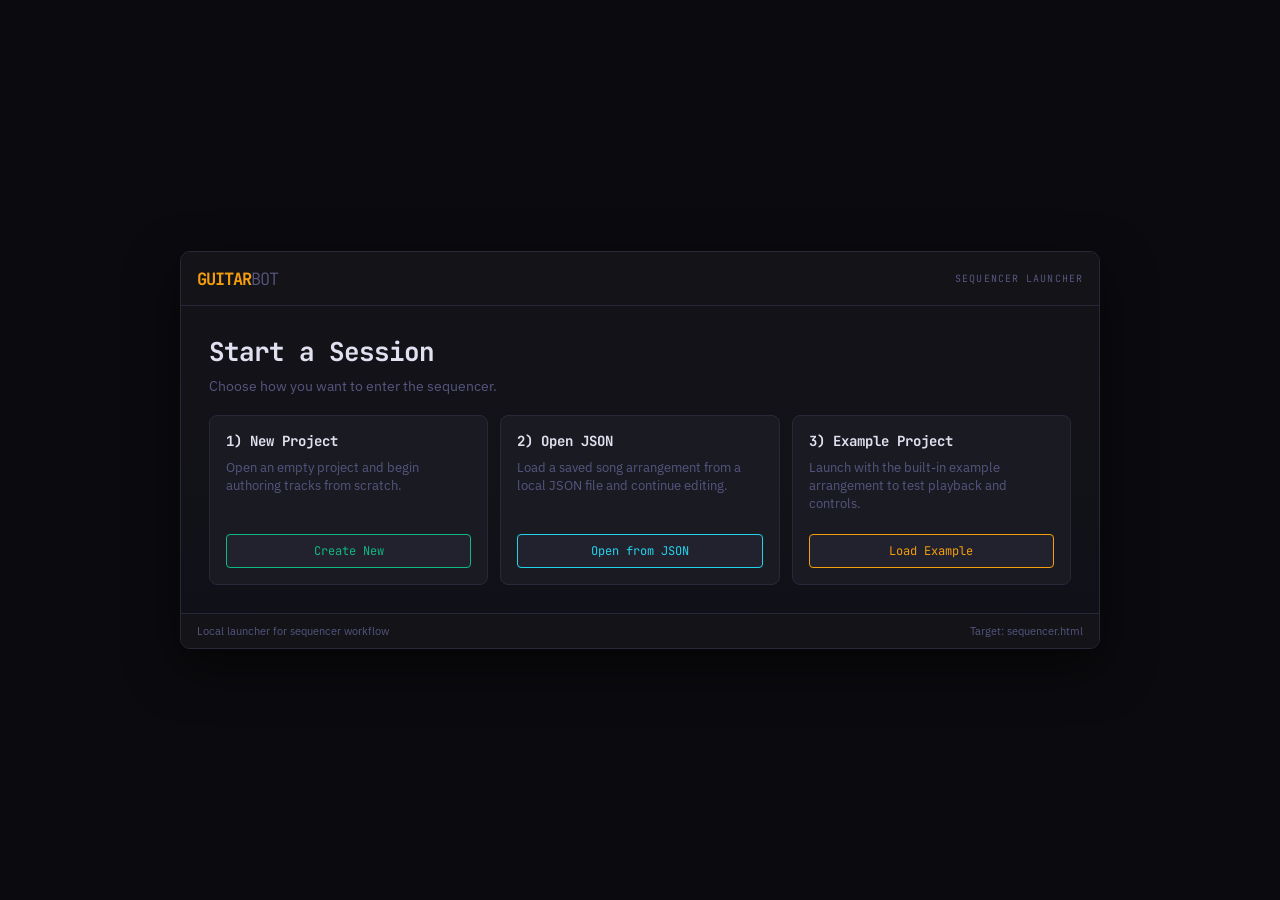
==== web/index.html @ e659f412 "web ui reorg" ====
<!DOCTYPE html>
<html lang="en">
<head>
<meta charset="UTF-8">
<meta name="viewport" content="width=device-width, initial-scale=1.0">
<title>GuitarBot Launcher</title>
<link rel="preconnect" href="https://fonts.googleapis.com">
<link href="https://fonts.googleapis.com/css2?family=JetBrains+Mono:wght@300;400;500;600;700&family=IBM+Plex+Sans:wght@300;400;500;600&display=swap" rel="stylesheet">
<style>
*{box-sizing:border-box;margin:0;padding:0}
:root{
  --bg:#0b0b0f;--surface:#131318;--surface2:#1a1a22;--surface3:#22222e;
  --border:#28283a;--text:#e0e0f0;--text-dim:#565680;
  --amber:#f59e0b;--green:#10b981;--cyan:#22d3ee;
}
html,body{height:100%;background:var(--bg);color:var(--text);font-family:'IBM Plex Sans',sans-serif;user-select:none}
body{display:flex;align-items:center;justify-content:center;padding:24px}

.shell{
  width:min(920px,100%);
  border:1px solid var(--border);
  background:linear-gradient(180deg,var(--surface),#101018);
  border-radius:10px;
  overflow:hidden;
  box-shadow:0 18px 50px rgba(0,0,0,.55);
}

.topbar{
  height:54px;
  border-bottom:1px solid var(--border);
  display:flex;
  align-items:center;
  justify-content:space-between;
  padding:0 16px;
  background:var(--surface);
}
.logo{font-family:'JetBrains Mono',monospace;font-weight:700;font-size:17px;color:var(--amber);letter-spacing:-1px}
.logo em{color:var(--text-dim);font-style:normal;font-weight:300}
.badge{
  font-family:'JetBrains Mono',monospace;
  font-size:10px;
  color:var(--text-dim);
  text-transform:uppercase;
  letter-spacing:1.1px;
}

.main{padding:28px}
.title{
  font-family:'JetBrains Mono',monospace;
  font-size:26px;
  letter-spacing:-1px;
  margin-bottom:8px;
}
.subtitle{color:var(--text-dim);font-size:14px;margin-bottom:20px}

.grid{
  display:grid;
  grid-template-columns:repeat(3,minmax(0,1fr));
  gap:12px;
}

.card{
  border:1px solid var(--border);
  background:var(--surface2);
  border-radius:8px;
  padding:16px;
  display:flex;
  flex-direction:column;
  min-height:170px;
}
.card h2{
  font-family:'JetBrains Mono',monospace;
  font-size:14px;
  margin-bottom:8px;
}
.card p{font-size:12.5px;color:var(--text-dim);line-height:1.45;flex:1}

.btn{
  height:34px;
  border-radius:4px;
  border:1px solid var(--border);
  background:var(--surface3);
  color:var(--text);
  font-family:'JetBrains Mono',monospace;
  font-size:12px;
  cursor:pointer;
  transition:all .12s;
}
.btn:hover{background:#2a2a37}
.btn.new{border-color:var(--green);color:var(--green)}
.btn.new:hover{background:var(--green);color:#000}
.btn.open{border-color:var(--cyan);color:var(--cyan)}
.btn.open:hover{background:var(--cyan);color:#000}
.btn.example{border-color:var(--amber);color:var(--amber)}
.btn.example:hover{background:var(--amber);color:#000}

.footer{
  border-top:1px solid var(--border);
  background:var(--surface);
  padding:10px 16px;
  color:var(--text-dim);
  font-size:11px;
  display:flex;
  justify-content:space-between;
}

#hidden-file{display:none}

@media (max-width:880px){
  .grid{grid-template-columns:1fr}
}
</style>
</head>
<body>
  <div class="shell">
    <div class="topbar">
      <div class="logo">GUITAR<em>BOT</em></div>
      <div class="badge">Sequencer Launcher</div>
    </div>

    <div class="main">
      <h1 class="title">Start a Session</h1>
      <p class="subtitle">Choose how you want to enter the sequencer.</p>

      <div class="grid">
        <div class="card">
          <h2>1) New Project</h2>
          <p>Open an empty project and begin authoring tracks from scratch.</p>
          <button class="btn new" id="btn-new">Create New</button>
        </div>

        <div class="card">
          <h2>2) Open JSON</h2>
          <p>Load a saved song arrangement from a local JSON file and continue editing.</p>
          <button class="btn open" id="btn-open">Open from JSON</button>
        </div>

        <div class="card">
          <h2>3) Example Project</h2>
          <p>Launch with the built-in example arrangement to test playback and controls.</p>
          <button class="btn example" id="btn-example">Load Example</button>
        </div>
      </div>
    </div>

    <div class="footer">
      <span>Local launcher for sequencer workflow</span>
      <span>Target: sequencer.html</span>
    </div>
  </div>

  <input type="file" id="hidden-file" accept=".json,application/json">

<script>
const IMPORT_KEY='guitarbot_startup_import_json';

function go(mode){
  window.location.href=`sequencer.html?startup=${encodeURIComponent(mode)}`;
}

document.getElementById('btn-new').addEventListener('click',()=>{
  localStorage.removeItem(IMPORT_KEY);
  go('new');
});

document.getElementById('btn-example').addEventListener('click',()=>{
  localStorage.removeItem(IMPORT_KEY);
  go('example');
});

document.getElementById('btn-open').addEventListener('click',()=>{
  document.getElementById('hidden-file').click();
});

document.getElementById('hidden-file').addEventListener('change',e=>{
  const file=e.target.files?.[0];
  if(!file)return;
  const reader=new FileReader();
  reader.onload=ev=>{
    try{
      const text=String(ev.target?.result||'');
      const parsed=JSON.parse(text);
      if(!parsed||typeof parsed!=='object'||!parsed.song){
        throw new Error('Expected top-level "song" object');
      }
      localStorage.setItem(IMPORT_KEY,text);
      go('import');
    }catch(err){
      alert(`Invalid JSON file. ${err.message||err}`);
    }finally{
      e.target.value='';
    }
  };
  reader.readAsText(file);
});
</script>
</body>
</html>
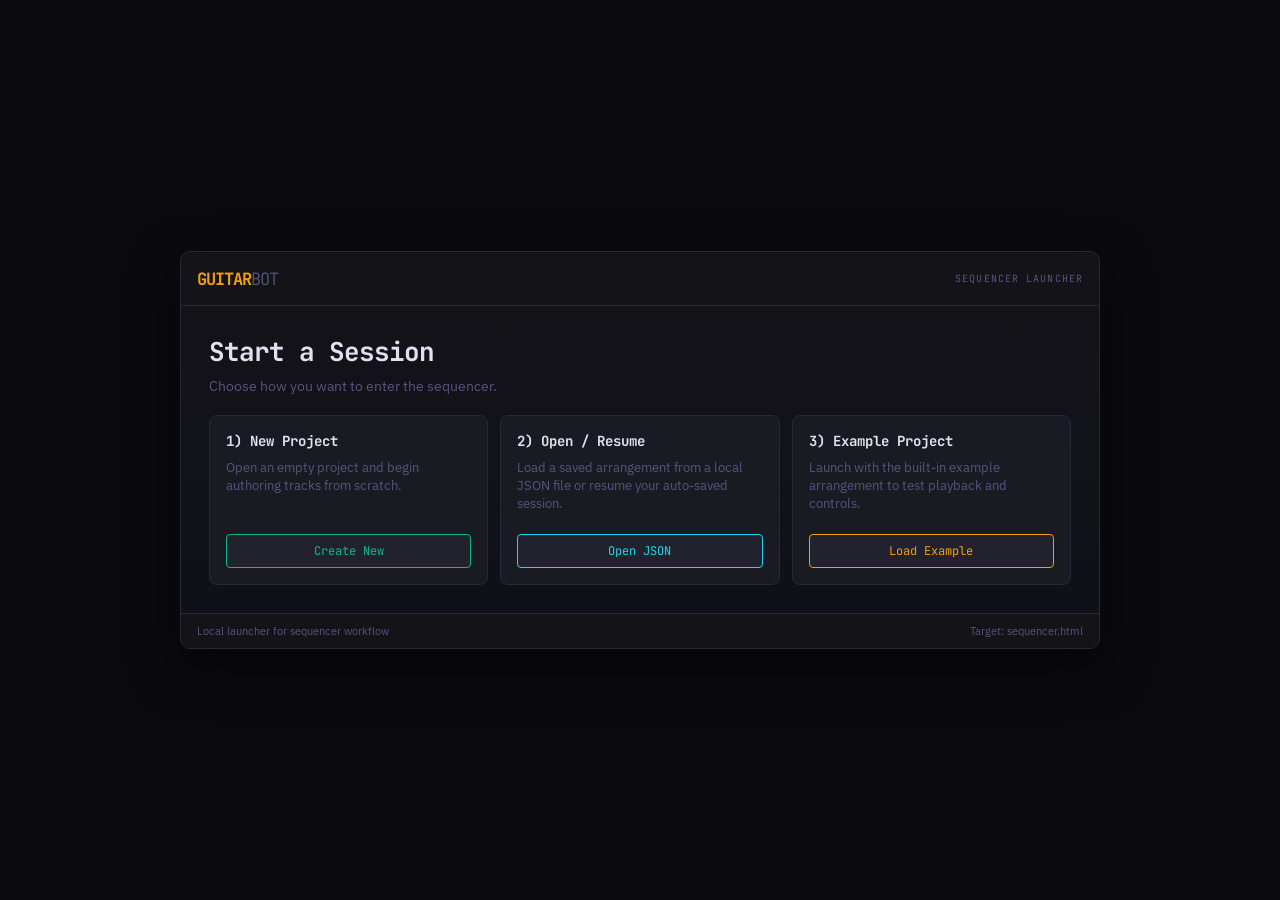
==== commit 149f79e6: "autosave and toolbar fixes" ====
--- a/web/index.html
+++ b/web/index.html
@@ -93,6 +93,8 @@
 .btn.open:hover{background:var(--cyan);color:#000}
 .btn.example{border-color:var(--amber);color:var(--amber)}
 .btn.example:hover{background:var(--amber);color:#000}
+.btn.recent{border-color:#a855f7;color:#a855f7}
+.btn.recent:hover{background:#a855f7;color:#000}
 
 .footer{
   border-top:1px solid var(--border);
@@ -130,9 +132,12 @@
         </div>
 
         <div class="card">
-          <h2>2) Open JSON</h2>
-          <p>Load a saved song arrangement from a local JSON file and continue editing.</p>
-          <button class="btn open" id="btn-open">Open from JSON</button>
+          <h2>2) Open / Resume</h2>
+          <p>Load a saved arrangement from a local JSON file or resume your auto-saved session.</p>
+          <div style="display:flex;gap:8px">
+            <button class="btn open" id="btn-open" style="flex:1">Open JSON</button>
+            <button class="btn recent" id="btn-recent" style="display:none;flex:1">Resume</button>
+          </div>
         </div>
 
         <div class="card">
@@ -167,6 +172,17 @@
   localStorage.removeItem(IMPORT_KEY);
   go('example');
 });
+
+const recentBtn = document.getElementById('btn-recent');
+if(recentBtn){
+  recentBtn.addEventListener('click',()=>{
+    localStorage.removeItem(IMPORT_KEY);
+    go('recent');
+  });
+  if(localStorage.getItem('guitarbot_autosave')){
+    recentBtn.style.display='block';
+  }
+}
 
 document.getElementById('btn-open').addEventListener('click',()=>{
   document.getElementById('hidden-file').click();
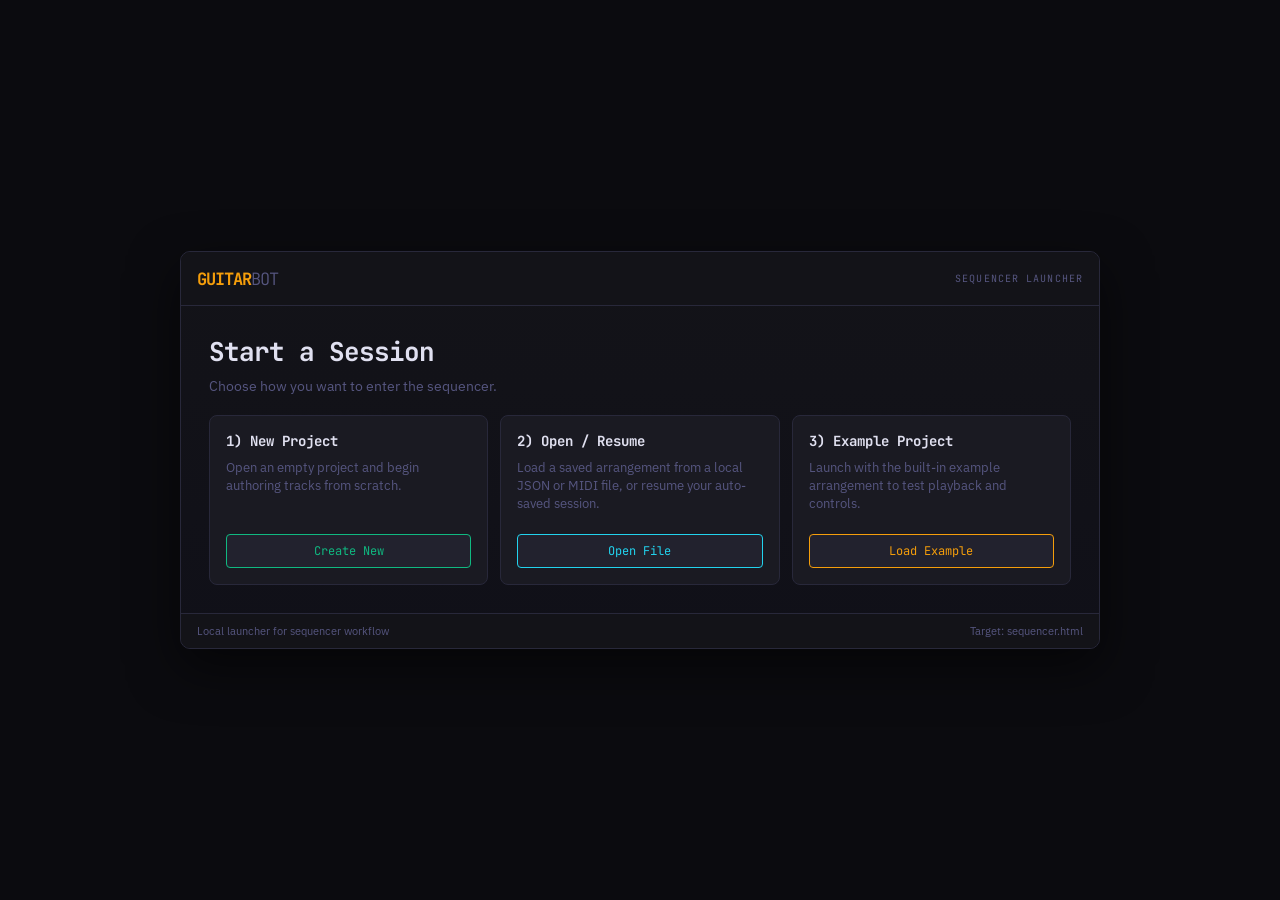
==== commit 3b46b9f4: "midi and autofix" ====
--- a/web/index.html
+++ b/web/index.html
@@ -133,9 +133,9 @@
 
         <div class="card">
           <h2>2) Open / Resume</h2>
-          <p>Load a saved arrangement from a local JSON file or resume your auto-saved session.</p>
+          <p>Load a saved arrangement from a local JSON or MIDI file, or resume your auto-saved session.</p>
           <div style="display:flex;gap:8px">
-            <button class="btn open" id="btn-open" style="flex:1">Open JSON</button>
+            <button class="btn open" id="btn-open" style="flex:1">Open File</button>
             <button class="btn recent" id="btn-recent" style="display:none;flex:1">Resume</button>
           </div>
         </div>
@@ -154,10 +154,20 @@
     </div>
   </div>
 
-  <input type="file" id="hidden-file" accept=".json,application/json">
+  <input type="file" id="hidden-file" accept=".json,.mid,.midi,application/json,audio/midi,audio/x-midi">
 
 <script>
 const IMPORT_KEY='guitarbot_startup_import_json';
+
+function arrayBufferToBase64(buffer){
+  const bytes=new Uint8Array(buffer);
+  let binary='';
+  const chunk=0x8000;
+  for(let i=0;i<bytes.length;i+=chunk){
+    binary+=String.fromCharCode(...bytes.subarray(i,i+chunk));
+  }
+  return btoa(binary);
+}
 
 function go(mode){
   window.location.href=`sequencer.html?startup=${encodeURIComponent(mode)}`;
@@ -191,23 +201,42 @@
 document.getElementById('hidden-file').addEventListener('change',e=>{
   const file=e.target.files?.[0];
   if(!file)return;
+  const ext=(file.name||'').toLowerCase().split('.').pop();
+  const isMidi=ext==='mid'||ext==='midi'||file.type==='audio/midi'||file.type==='audio/x-midi';
   const reader=new FileReader();
-  reader.onload=ev=>{
-    try{
-      const text=String(ev.target?.result||'');
-      const parsed=JSON.parse(text);
-      if(!parsed||typeof parsed!=='object'||!parsed.song){
-        throw new Error('Expected top-level "song" object');
+  if(isMidi){
+    reader.onload=ev=>{
+      try{
+        const buffer=ev.target?.result;
+        if(!(buffer instanceof ArrayBuffer))throw new Error('Unable to read MIDI bytes');
+        const payload={kind:'midi',name:file.name,data:arrayBufferToBase64(buffer)};
+        localStorage.setItem(IMPORT_KEY,JSON.stringify(payload));
+        go('import');
+      }catch(err){
+        alert(`Invalid MIDI file. ${err.message||err}`);
+      }finally{
+        e.target.value='';
       }
-      localStorage.setItem(IMPORT_KEY,text);
-      go('import');
-    }catch(err){
-      alert(`Invalid JSON file. ${err.message||err}`);
-    }finally{
-      e.target.value='';
-    }
-  };
-  reader.readAsText(file);
+    };
+    reader.readAsArrayBuffer(file);
+  }else{
+    reader.onload=ev=>{
+      try{
+        const text=String(ev.target?.result||'');
+        const parsed=JSON.parse(text);
+        if(!parsed||typeof parsed!=='object'||!parsed.song){
+          throw new Error('Expected top-level "song" object');
+        }
+        localStorage.setItem(IMPORT_KEY,JSON.stringify({kind:'json',name:file.name,data:text}));
+        go('import');
+      }catch(err){
+        alert(`Invalid JSON file. ${err.message||err}`);
+      }finally{
+        e.target.value='';
+      }
+    };
+    reader.readAsText(file);
+  }
 });
 </script>
 </body>
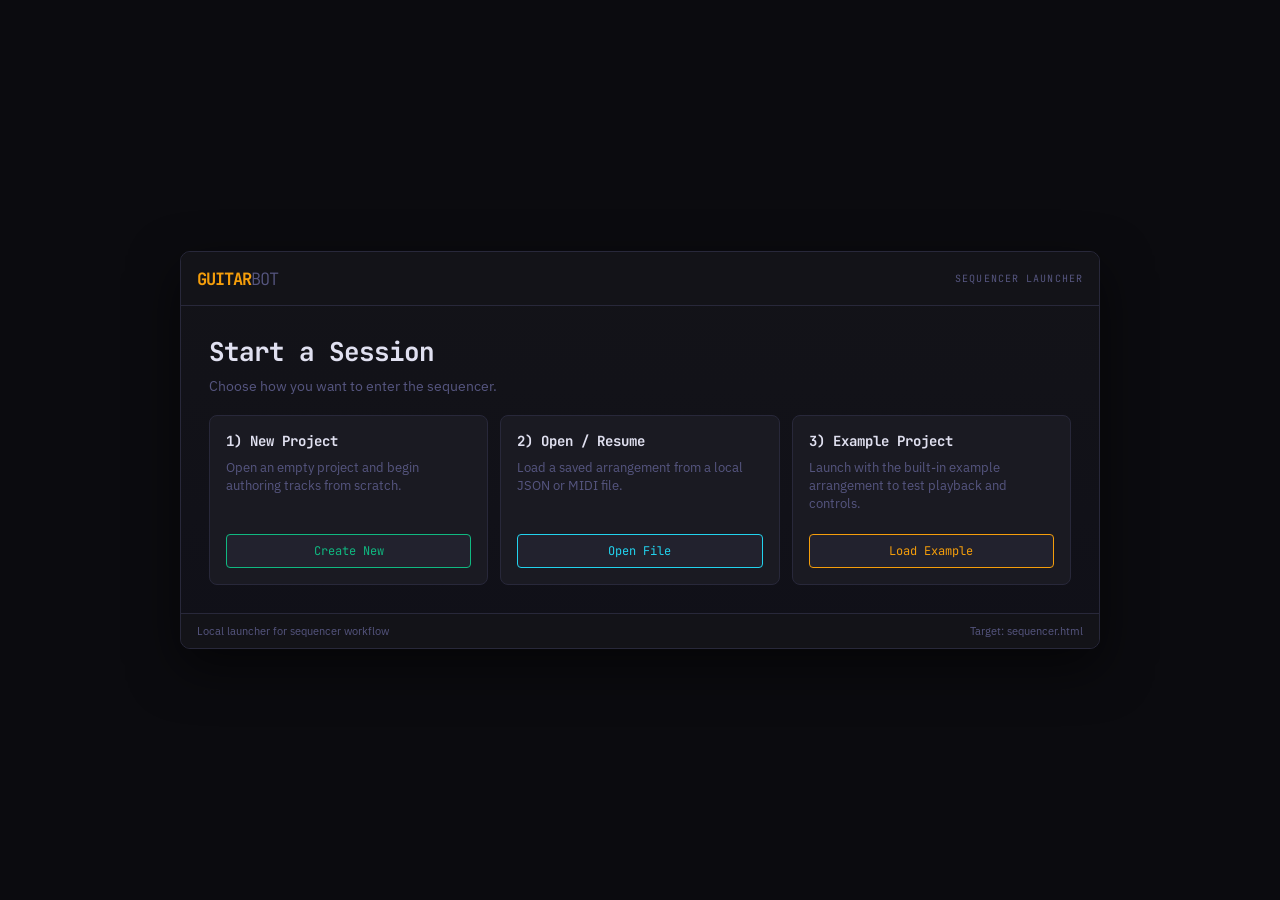
==== commit 0367c164: "feat(web): expand 6-string overrides and remove legacy controls" ====
--- a/web/index.html
+++ b/web/index.html
@@ -133,10 +133,9 @@
 
         <div class="card">
           <h2>2) Open / Resume</h2>
-          <p>Load a saved arrangement from a local JSON or MIDI file, or resume your auto-saved session.</p>
+          <p>Load a saved arrangement from a local JSON or MIDI file.</p>
           <div style="display:flex;gap:8px">
             <button class="btn open" id="btn-open" style="flex:1">Open File</button>
-            <button class="btn recent" id="btn-recent" style="display:none;flex:1">Resume</button>
           </div>
         </div>
 
@@ -182,17 +181,6 @@
   localStorage.removeItem(IMPORT_KEY);
   go('example');
 });
-
-const recentBtn = document.getElementById('btn-recent');
-if(recentBtn){
-  recentBtn.addEventListener('click',()=>{
-    localStorage.removeItem(IMPORT_KEY);
-    go('recent');
-  });
-  if(localStorage.getItem('guitarbot_autosave')){
-    recentBtn.style.display='block';
-  }
-}
 
 document.getElementById('btn-open').addEventListener('click',()=>{
   document.getElementById('hidden-file').click();
